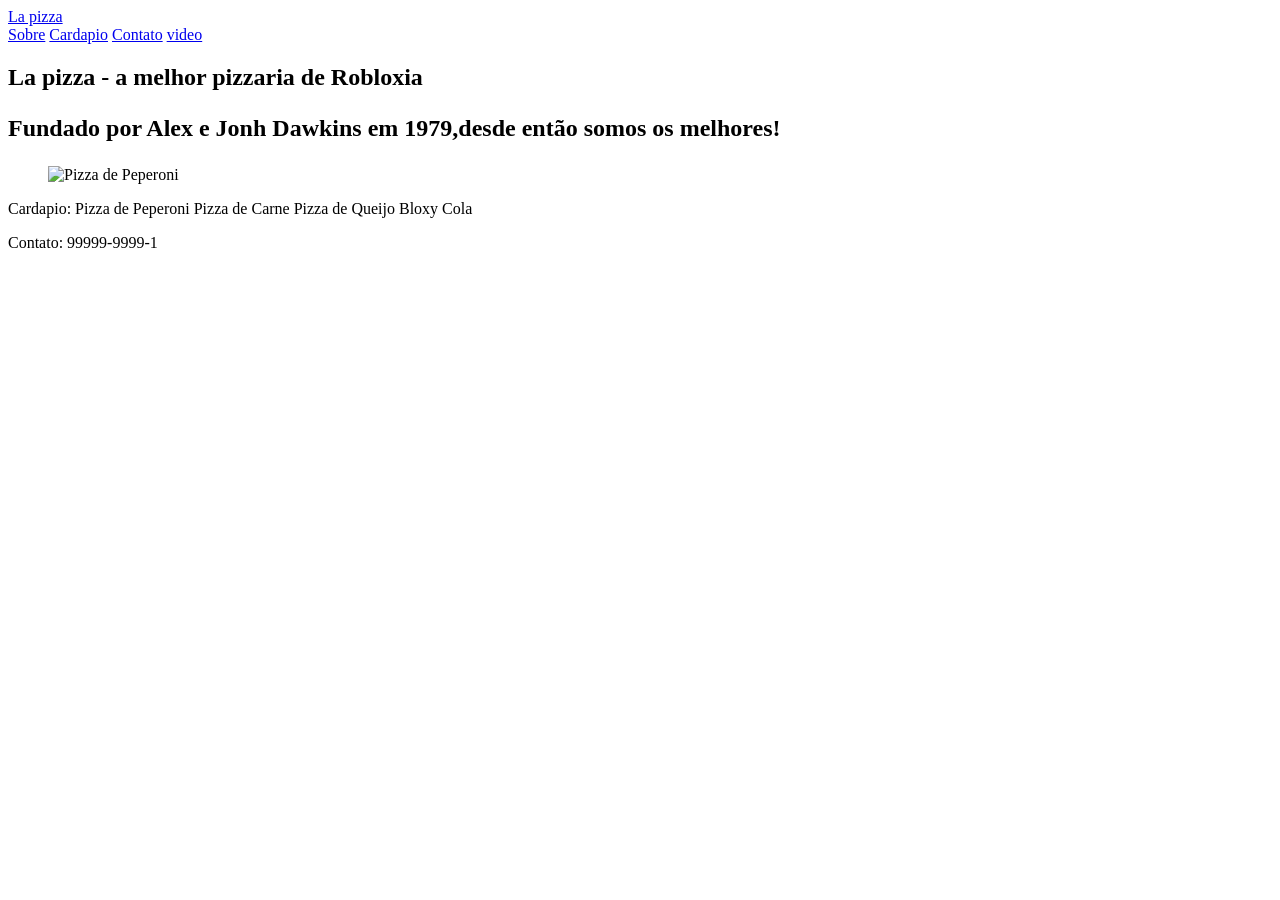
==== index.html @ 72cb4626 "Add files via upload" ====
<!DOCTYPE html>
<html lang="pt-br">
<head>
    <meta charset="UTF-8">
    <meta name="viewport" content="width=device-width, initial-scale=1.0">
    <title>La pizza - pizzaria</title>
</head>
<body>
    <header>
        <div>
            <a href="#">La pizza</a>
            <nav>
                <a href="#Sobre">Sobre</a>
                <a href="#Cardapio">Cardapio</a>
                <a href="#Contato">Contato</a>
                <a href="https://www.youtube.com/watch?v=KLzeRD5gJQc">video</a>
            </nav>
        </div>
    </header>
    <main>
        <section id="Sobre">
            <div>
                <div>
                    <h1> La pizza - a melhor pizzaria de Robloxia
                        <p>Fundado por Alex e Jonh Dawkins em 1979,desde então somos os melhores!</p>
                    </h1>
                </div>
                <figure>
                    <img src="img/pizza_peperoni.jpg" width="250" alt="Pizza de Peperoni"/>
                </figure>
            </div>
        </section>
        <section id="Cardapio">
            <p>Cardapio:
                Pizza de Peperoni
                Pizza de Carne
                Pizza de Queijo
                Bloxy Cola
            </p>
        </section>
        <section id="Contato">
            <p>Contato:
                99999-9999-1
            </p>
        </section>
    </main>
</body>
</html>
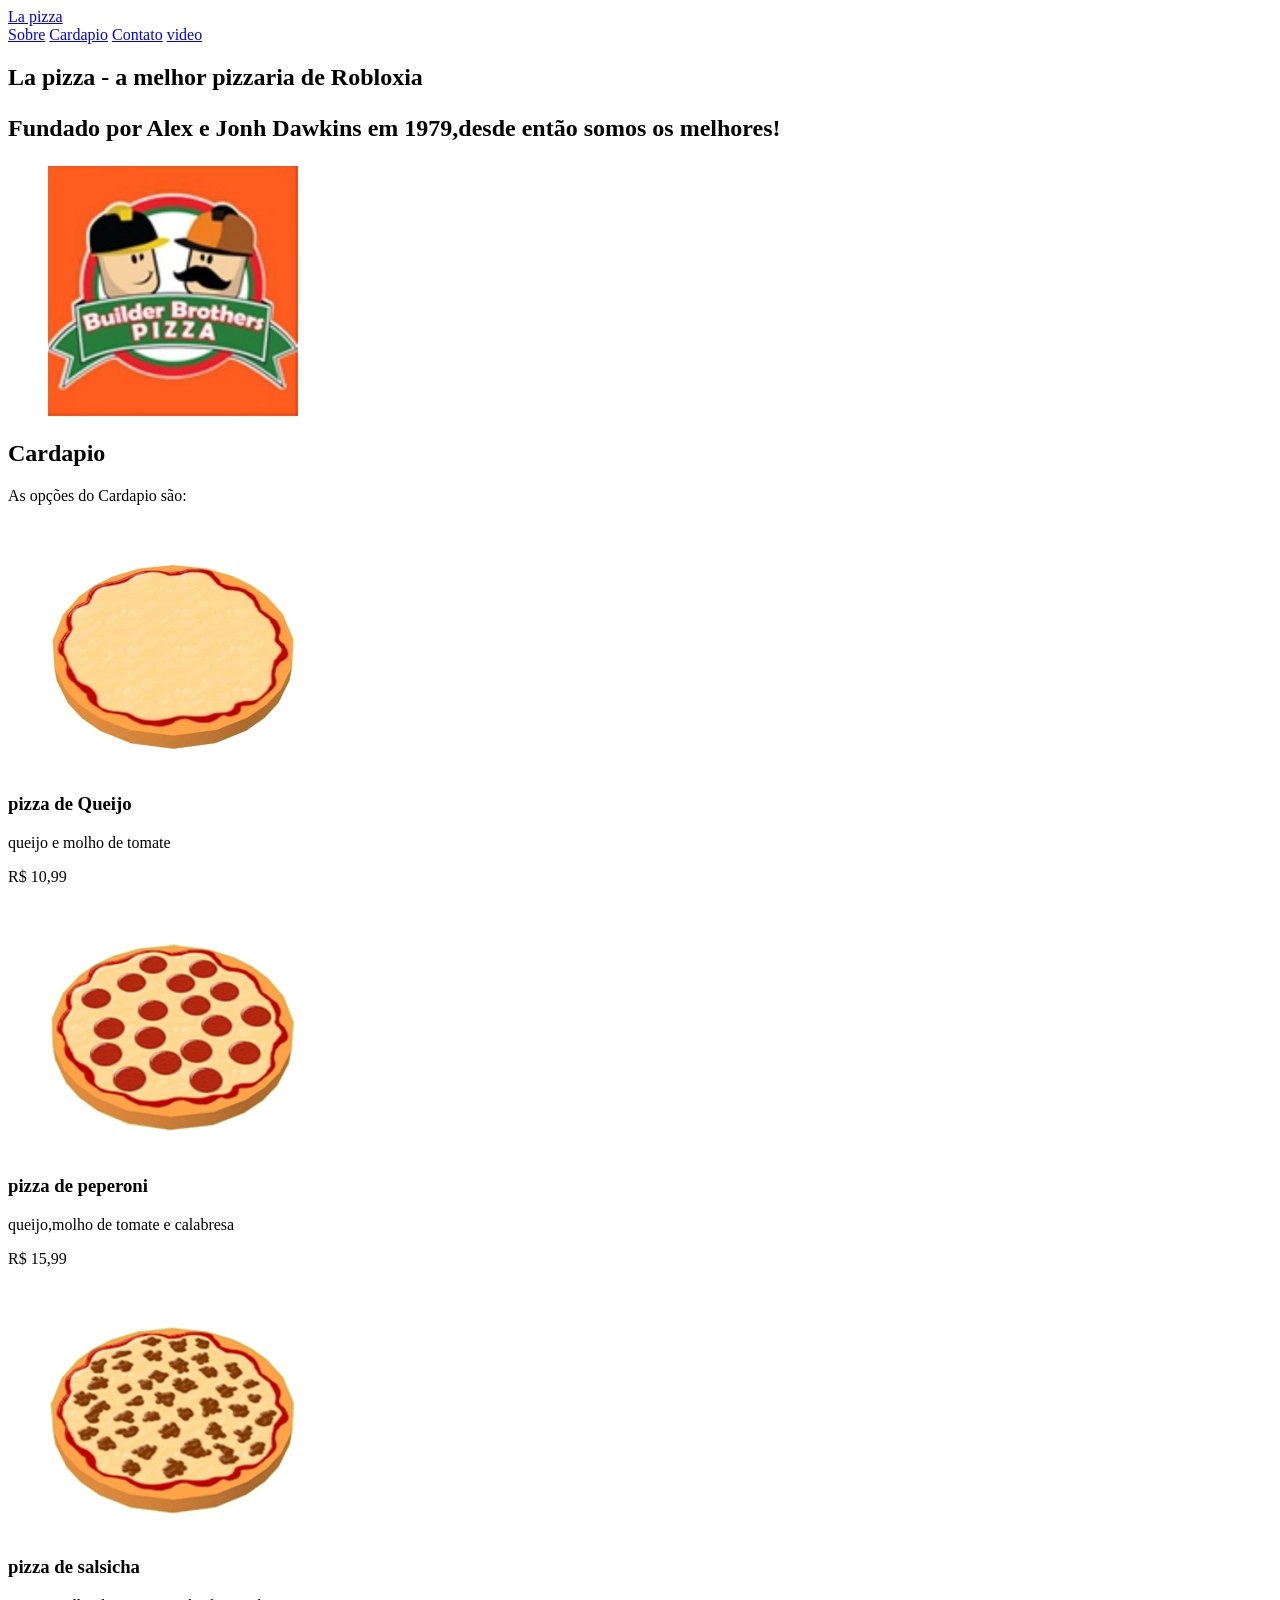
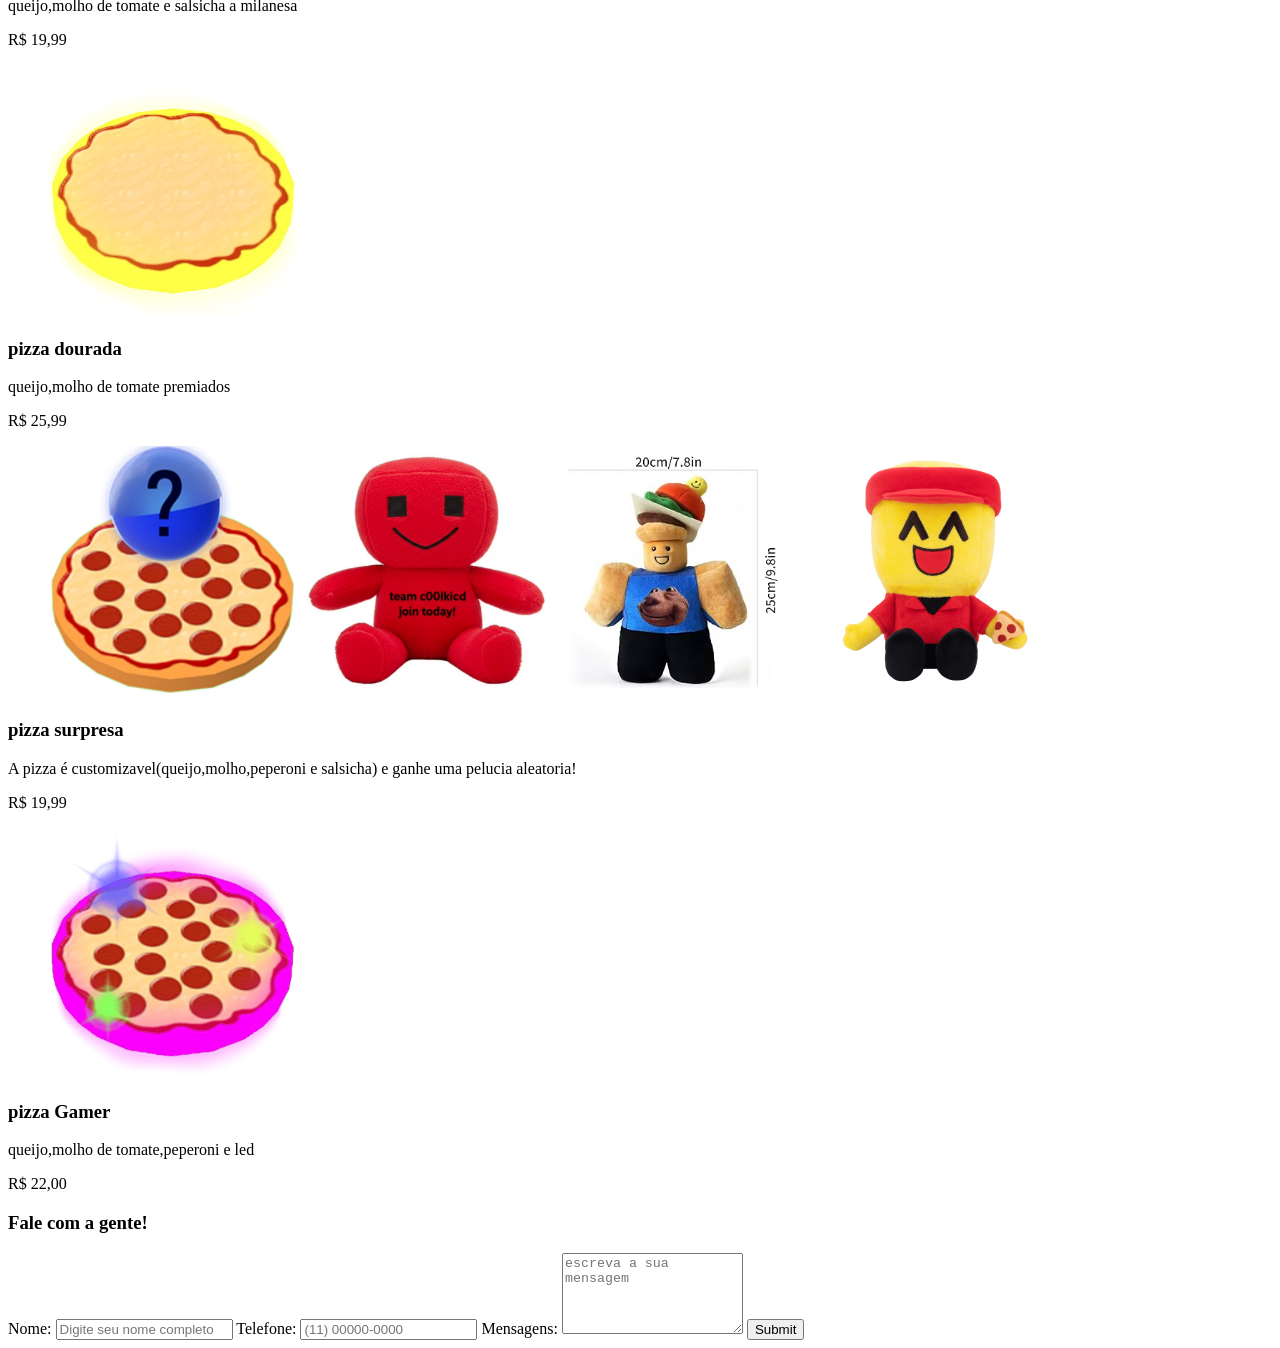
==== commit 3f6c58a0: "Add files via upload" ====
--- a/index.html
+++ b/index.html
@@ -26,22 +26,99 @@
                     </h1>
                 </div>
                 <figure>
-                    <img src="img/pizza_peperoni.jpg" width="250" alt="Pizza de Peperoni"/>
+                    <img src="img/Logo.png" width="250" alt="Logo"/>
                 </figure>
             </div>
         </section>
         <section id="Cardapio">
-            <p>Cardapio:
-                Pizza de Peperoni
-                Pizza de Carne
-                Pizza de Queijo
-                Bloxy Cola
-            </p>
+            <div>
+                <h2>Cardapio</h2>
+                <p>As opções do Cardapio são:</p>
+                <div>
+                     <!--Item 1-->
+                    <article>
+                        <figure>
+                            <img src="img/CheesePizzaDecal.png" width="250" alt="PIzza de Queijo"/>
+                        </figure>
+                        <h3>pizza de Queijo</h3>
+                        <p>queijo e molho de tomate</p>
+                        <span>R$ 10,99</span>
+                    </article>
+                     <!--Item 2-->
+                    <article>
+                        <figure>
+                            <img src="img/PepperoniPizzaDecal (1).png" width="250" alt="Pizza de peperoni"/>
+                        </figure>
+                        <h3>pizza de peperoni</h3>
+                        <p>queijo,molho de tomate e calabresa</p>
+                        <span>R$ 15,99</span>
+                    </article>
+                     <!--Item 3-->
+                    <article>
+                        <figure>
+                           <img src="img/SausagePizzaDecal.png" width="250" alt="Pizza de salsicha"/>
+                        </figure>
+                        <h3>pizza de salsicha</h3>
+                        <p>queijo,molho de tomate e salsicha a milanesa</p>
+                        <span>R$ 19,99</span>
+                    </article>
+                          <!--Item 4-->
+                    <article>
+                        <figure>
+                           <img src="img/GoldenPizzaDecal_Funmade.png" width="250" alt="Pizza dourada"/>
+                        </figure>
+                        <h3>pizza dourada</h3>
+                        <p>queijo,molho de tomate premiados</p>
+                        <span>R$ 25,99</span>
+                    </article>
+                          <!--Item 5-->
+                    <article>
+                        <figure>
+                           <img src="img/CapsulePizzaDecal_Funmade.png" width="250" alt="pizza surpresa"/>
+                            <img src="img/C00lkidd.avif" width="250" alt="pelucia do C00lkidd"/>
+                            <img src="img/51YA18tEizL._UF350,350_QL80_.jpg" width="250" alt="pelucia do 007n7"/>
+                             <img src="img/PIZZA_BOY_PLUSH_toy-SV3-P-1_1000x.png.png" width="250" alt="pelucia do Elliot"/>
+                        </figure>
+                        <h3>pizza surpresa</h3>
+                        <p>A pizza é customizavel(queijo,molho,peperoni e salsicha)
+                            e ganhe uma pelucia aleatoria!</p>
+                        <span>R$ 19,99</span>
+                    </article>
+                          <!--Item 6-->
+                    <article>
+                        <figure>
+                           <img src="img/NeonPizzaDecal_Funmade.png" width="250" alt="Pizza Gamer"/>
+                        </figure>
+                        <h3>pizza Gamer</h3>
+                        <p>queijo,molho de tomate,peperoni e led</p>
+                        <span>R$ 22,00</span>
+                    </article>
+                </div>
+
+            </div>
         </section>
         <section id="Contato">
-            <p>Contato:
-                99999-9999-1
-            </p>
+            <div>
+                <h3>Fale com a gente!</h3>
+                <form>
+                    <label>
+                        Nome:
+                        <input type="text" placeholder="Digite seu nome completo"
+                        name="Nome" required />
+                    </label>
+                    <label>
+                        Telefone:
+                        <input type="tel" placeholder="(11) 00000-0000" 
+                        name="Telefone"
+                        required />
+                    </label>
+                    <label>
+                        Mensagens:
+                        <textarea name="mensagem" placeholder="escreva a sua mensagem" rows="5" required></textarea>
+                        <input type="submit" name="enviar" required />
+                    </label>
+                </form>
+            </div>
         </section>
     </main>
 </body>
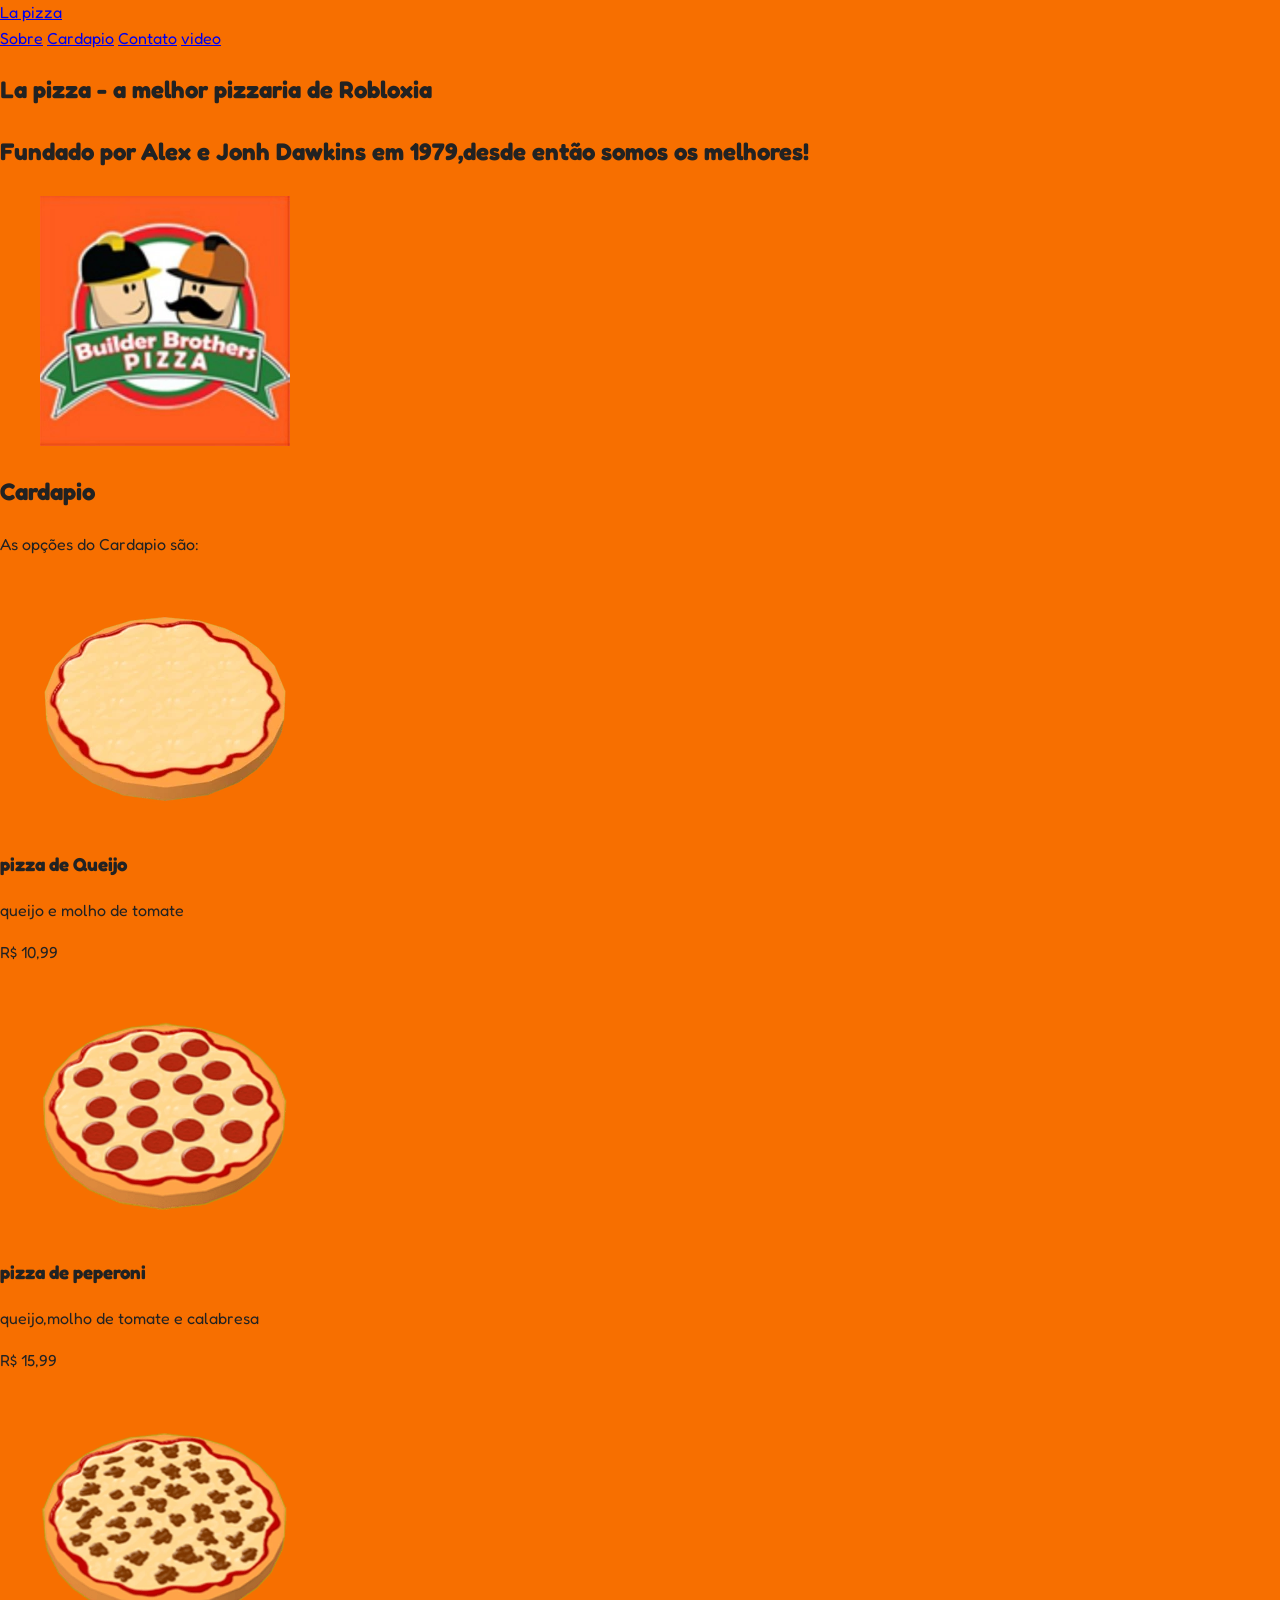
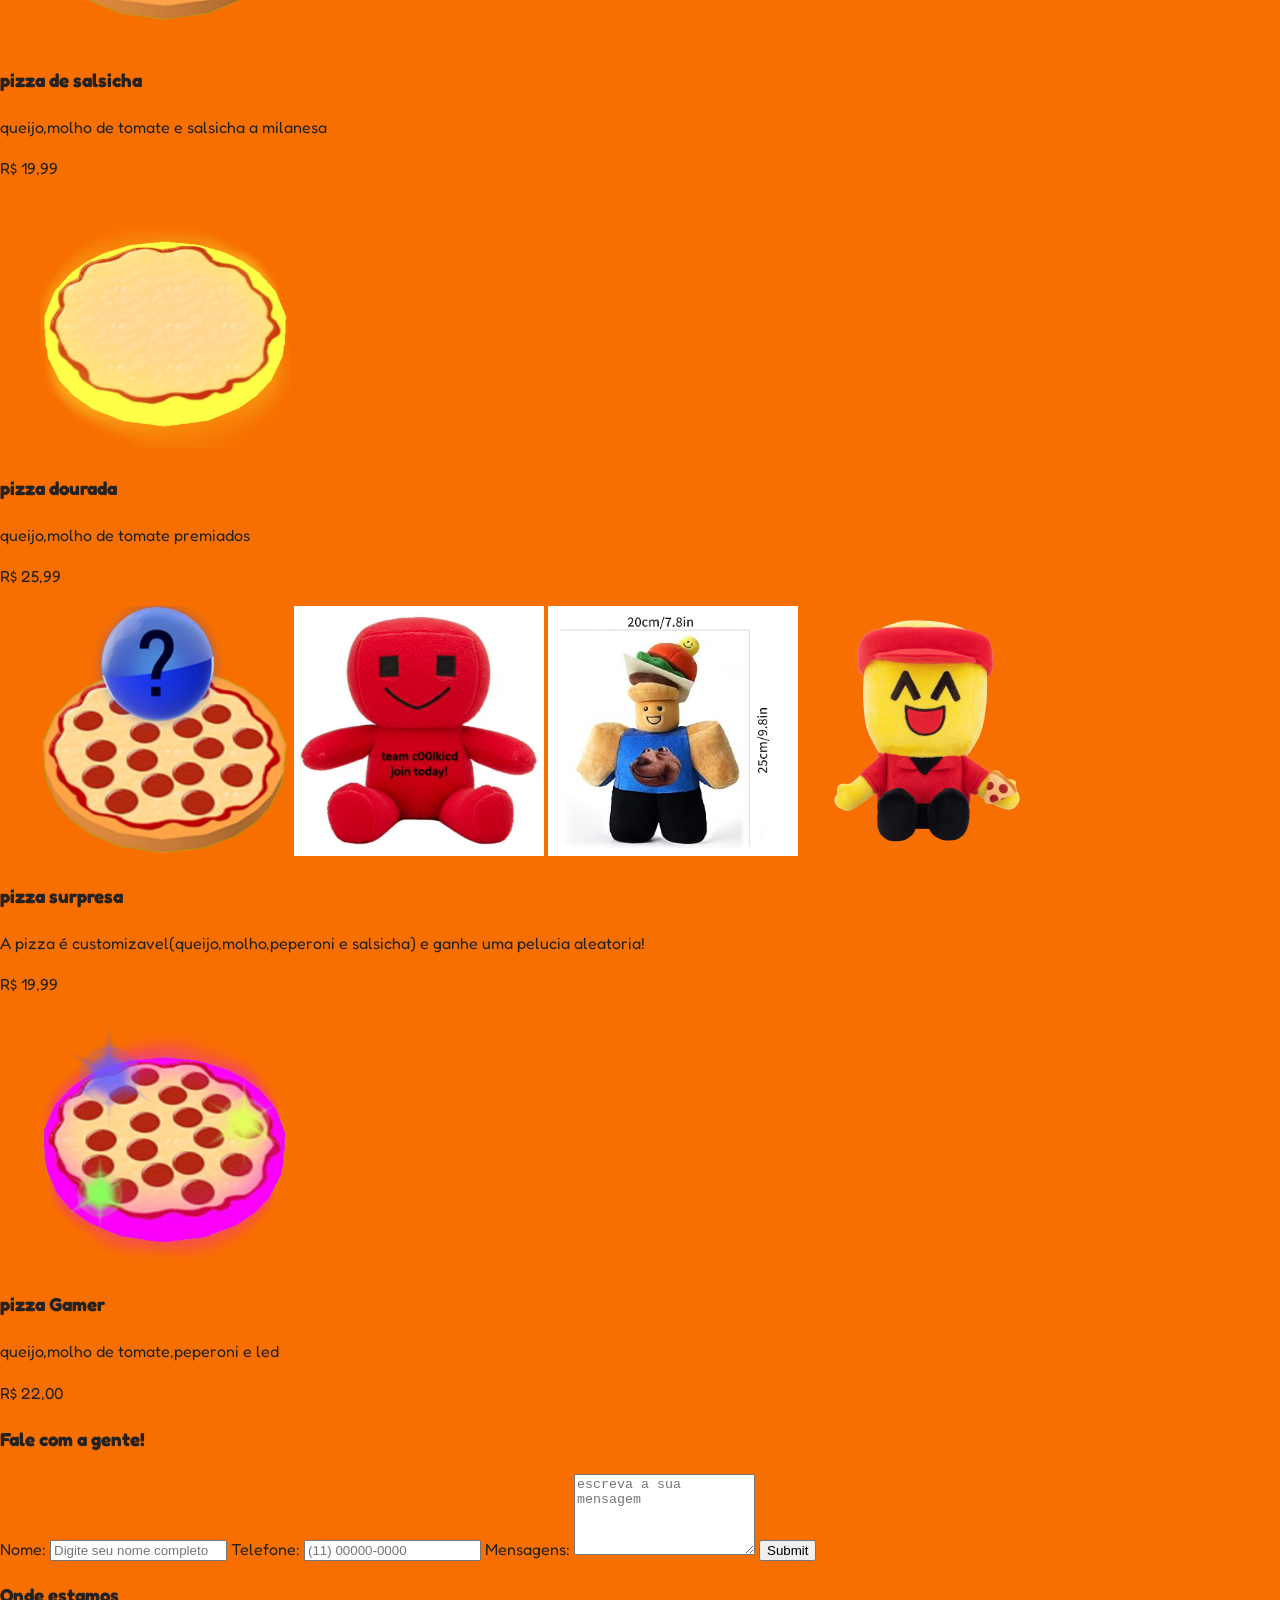
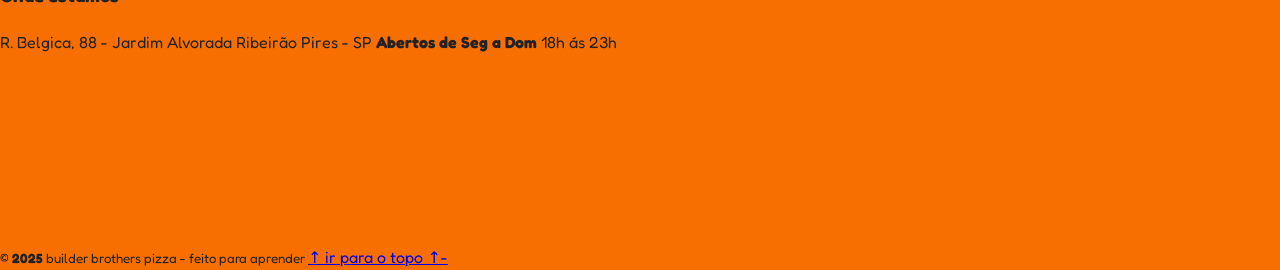
==== commit 7dc73371: "Add files via upload" ====
--- a/index.html
+++ b/index.html
@@ -4,6 +4,11 @@
     <meta charset="UTF-8">
     <meta name="viewport" content="width=device-width, initial-scale=1.0">
     <title>La pizza - pizzaria</title>
+    
+    <link rel="stylesheet" href="Style.css">
+    <link rel="preconnect" href="https://fonts.googleapis.com">
+    <link rel="preconnect" href="https://fonts.gstatic.com" crossorigin>
+    <link href="https://fonts.googleapis.com/css2?family=Fredoka:wght@300..700&display=swap" rel="stylesheet">
 </head>
 <body>
     <header>
@@ -119,7 +124,31 @@
                     </label>
                 </form>
             </div>
+            <div>
+                <h3>Onde estamos</h3>
+                <p>R. Belgica, 88 - Jardim Alvorada
+                    Ribeirão Pires - SP
+                    <strong>Abertos de Seg a Dom</strong> 18h ás 23h
+                </p>
+                <figure>
+                    <iframe 
+                    src="https://www.google.com/maps/embed?pb=!1m18!1m12!1m3!1d3105.1503810331815!2d-77.0365298!3d38.8976763!2m3!1f0!2f0!3f0!3m2!1i1024!2i768!4f13.1!3m3!1m2!1s0x89b7b7bcdecbb1df%3A0x715969d86d0b76bf!2sCasa%20Branca!5e0!3m2!1spt-BR!2sbr!4v1758977211811!5m2!1spt-BR!2sbr" width="40%" height="80%" style="border:0;" allowfullscreen="" loading="lazy" referrerpolicy="no-referrer-when-downgrade"></iframe>
+                </figure>
+            </div>
         </section>
     </main>
+
+    <footer>
+        <div>
+            <small>
+               © 
+                <strong>2025</strong>
+                builder brothers pizza - feito para aprender
+            </small>
+            <a href="#">
+                ↑ ir para o topo ↑-
+            </a>
+        </div>
+    </footer>
 </body>
 </html>
--- a/Style.css
+++ b/Style.css
@@ -0,0 +1,14 @@
+* {
+    box-sizing: border-box;
+}
+
+html {
+    scroll-behavior: smooth;
+}
+body {
+    margin: 0;
+    font-family:'Fredoka', system-ui, Arial, sans-serif;
+    color: #222;
+    background: #f76f00;
+    line-height: 1.6;
+}
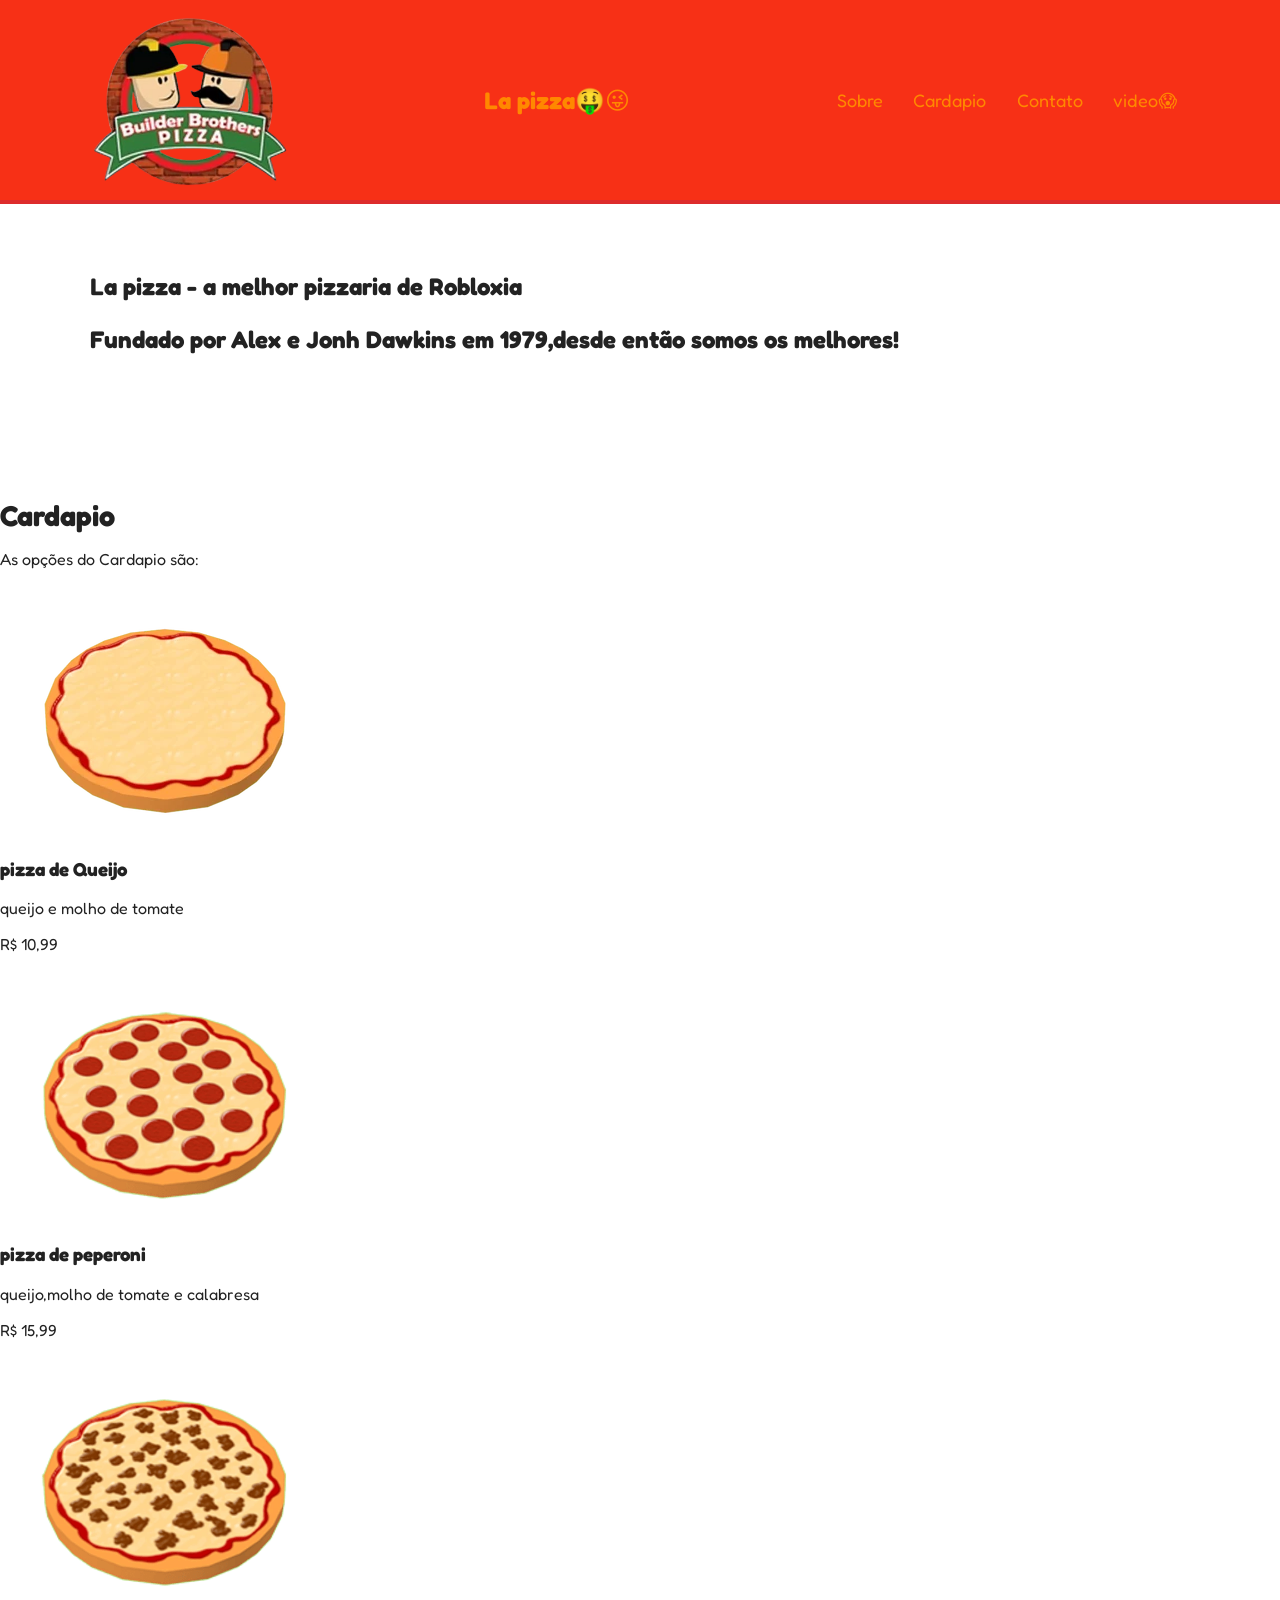
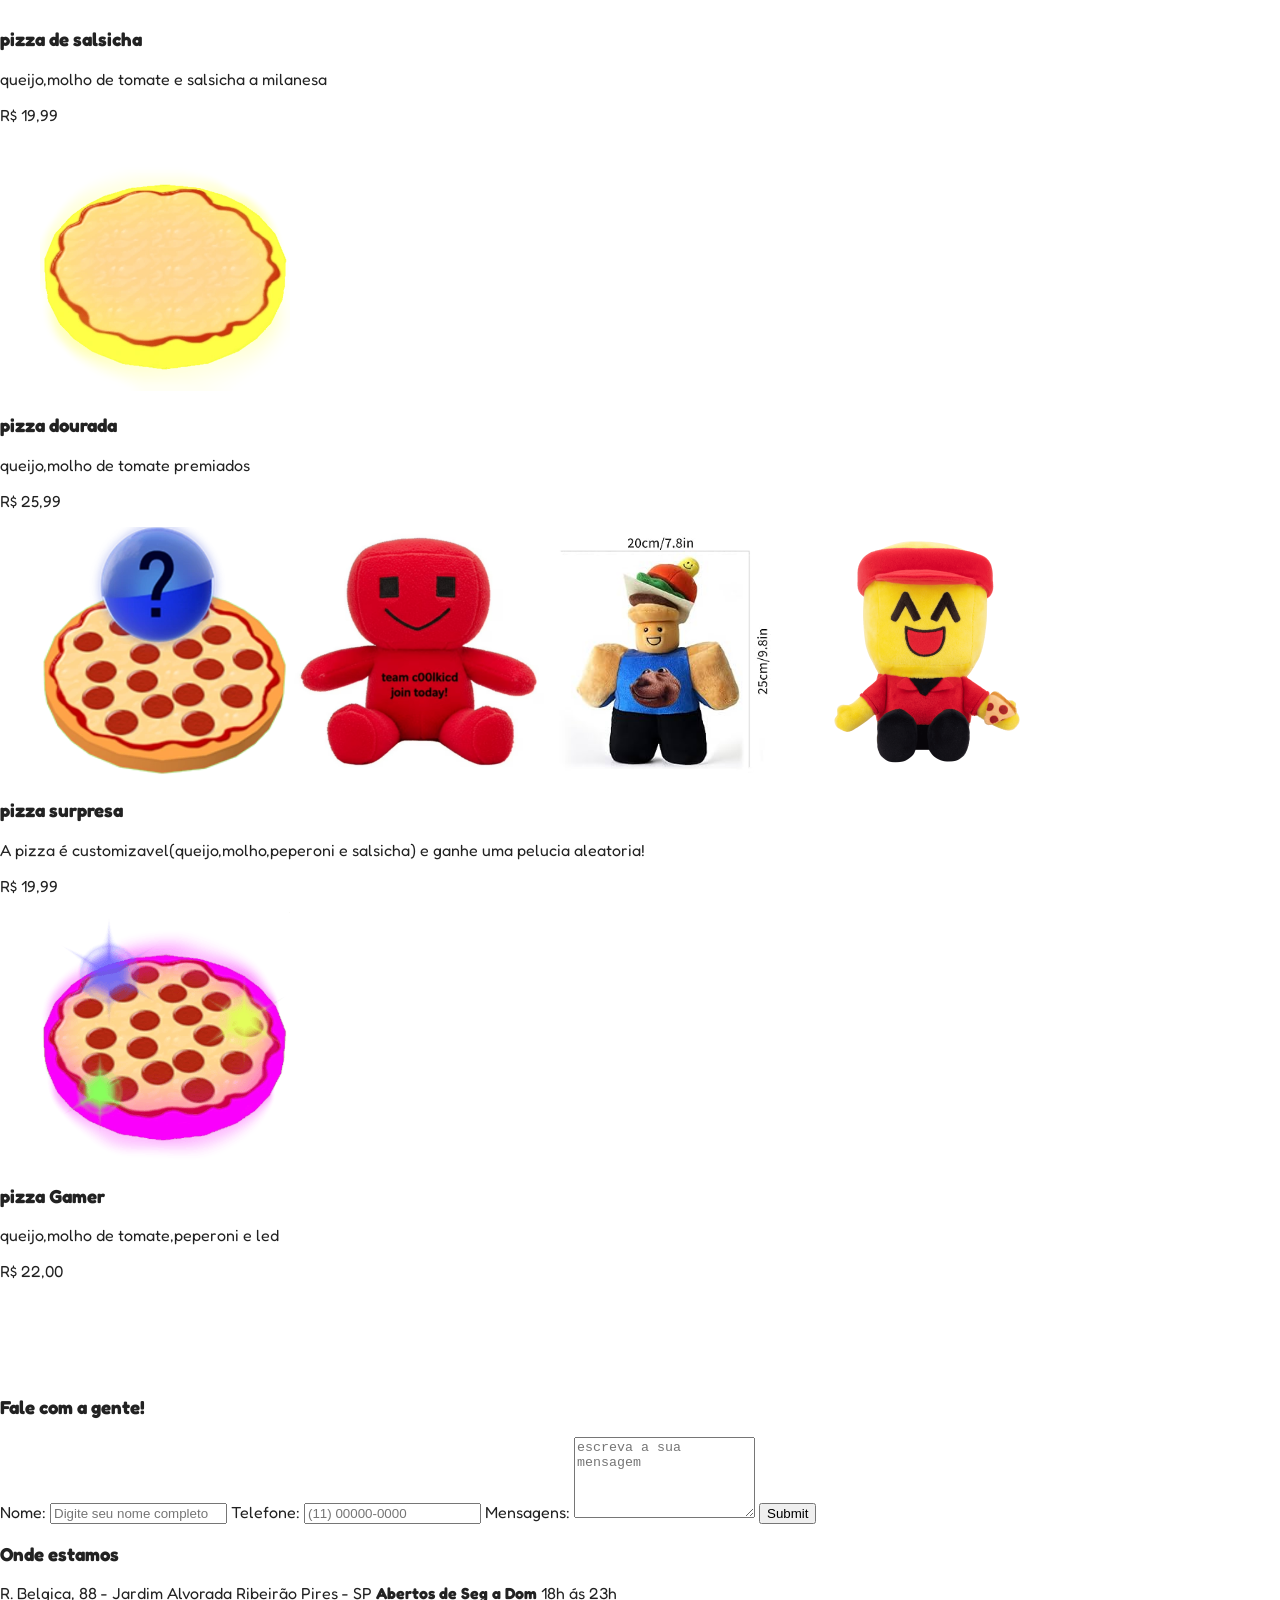
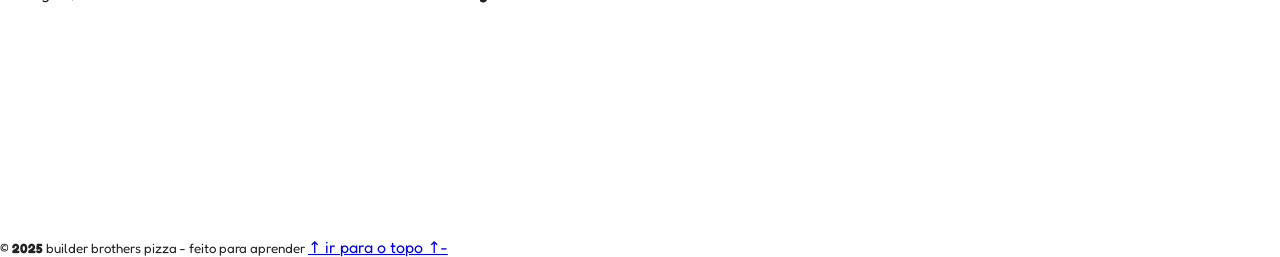
==== commit bb4f1b4a: "Add files via upload" ====
--- a/index.html
+++ b/index.html
@@ -11,14 +11,15 @@
     <link href="https://fonts.googleapis.com/css2?family=Fredoka:wght@300..700&display=swap" rel="stylesheet">
 </head>
 <body>
-    <header>
-        <div>
-            <a href="#">La pizza</a>
+    <header class="topbar">
+        <div class="container row">
+            <img src="img/Logo.png" width="200" alt="Logo"/>
+          <a class="Logo" href="#">La pizza🤑😜</a>
             <nav>
                 <a href="#Sobre">Sobre</a>
                 <a href="#Cardapio">Cardapio</a>
                 <a href="#Contato">Contato</a>
-                <a href="https://www.youtube.com/watch?v=KLzeRD5gJQc">video</a>
+                <a href="https://www.youtube.com/watch?v=KLzeRD5gJQc">video😱</a>
             </nav>
         </div>
     </header>
@@ -26,12 +27,13 @@
         <section id="Sobre">
             <div>
                 <div>
+                    <div class="container hero-wrap">
+            <div class="hero-text">
                     <h1> La pizza - a melhor pizzaria de Robloxia
                         <p>Fundado por Alex e Jonh Dawkins em 1979,desde então somos os melhores!</p>
                     </h1>
                 </div>
                 <figure>
-                    <img src="img/Logo.png" width="250" alt="Logo"/>
                 </figure>
             </div>
         </section>
--- a/Style.css
+++ b/Style.css
@@ -9,6 +9,89 @@
     margin: 0;
     font-family:'Fredoka', system-ui, Arial, sans-serif;
     color: #222;
-    background: #f76f00;
-    line-height: 1.6;
+    background: #ffffff;
+    line-height: 1,6;
+}
+
+.topbar {
+    position: sticky;
+    top: 0;
+    z-index: 10;
+    background-color: #f73016;
+    border-bottom: 4px solid #dd2c2c;
+    font-size: large;
+}
+
+.container {
+    width: min(1100px, 92%);
+    margin: 0 auto;
+}
+
+.row {
+    display: flex;
+    align-items: center;
+    justify-content: space-between;
+}
+
+.Logo {
+    font-weight: 800;
+    text-decoration: none;
+    color : #ff8800;
+    font-size: 1.5rem;
+    padding: 0.8rem 0;
+}
+
+nav a {
+    text-decoration: none;
+    color: #ff8800;
+    padding: 0.6rem 0.8rem;
+    border-radius: 0.5rem;
+}
+
+nav a:hover {
+    background-color: #c42a2a;
+}
+section {
+    padding: 3rem 0;
+    scroll-margin-top: 4rem;
+}
+
+section h2 {
+    margin-bottom: 0.4rem;
+    font-size: 1.8rem;
+}
+
+.section-subititle,
+.hero p {
+    color :#ffffff;
+    margin-bottom: 1rem;
+}
+
+.hero h1 {
+    margin-bottom: 0.4rem;
+    font-size: 2.2rem;
+}
+
+.hero-wrap {
+    display: flex;
+    flex-wrap: wrap;
+    gap: 1.5rem;
+   align-items: center;
+}
+
+.hero-text {
+    min-width: 16rem;
+}
+
+.hero-img {
+    background: #ffffff;
+    border: 1px solid #e9e9e9;
+    border-radius: 0.8rem;
+    padding: 0.6rem;
+}
+
+.hero-img img {
+    width: 100%;
+    display: block;
+    border-radius: 0.5rem;
 }
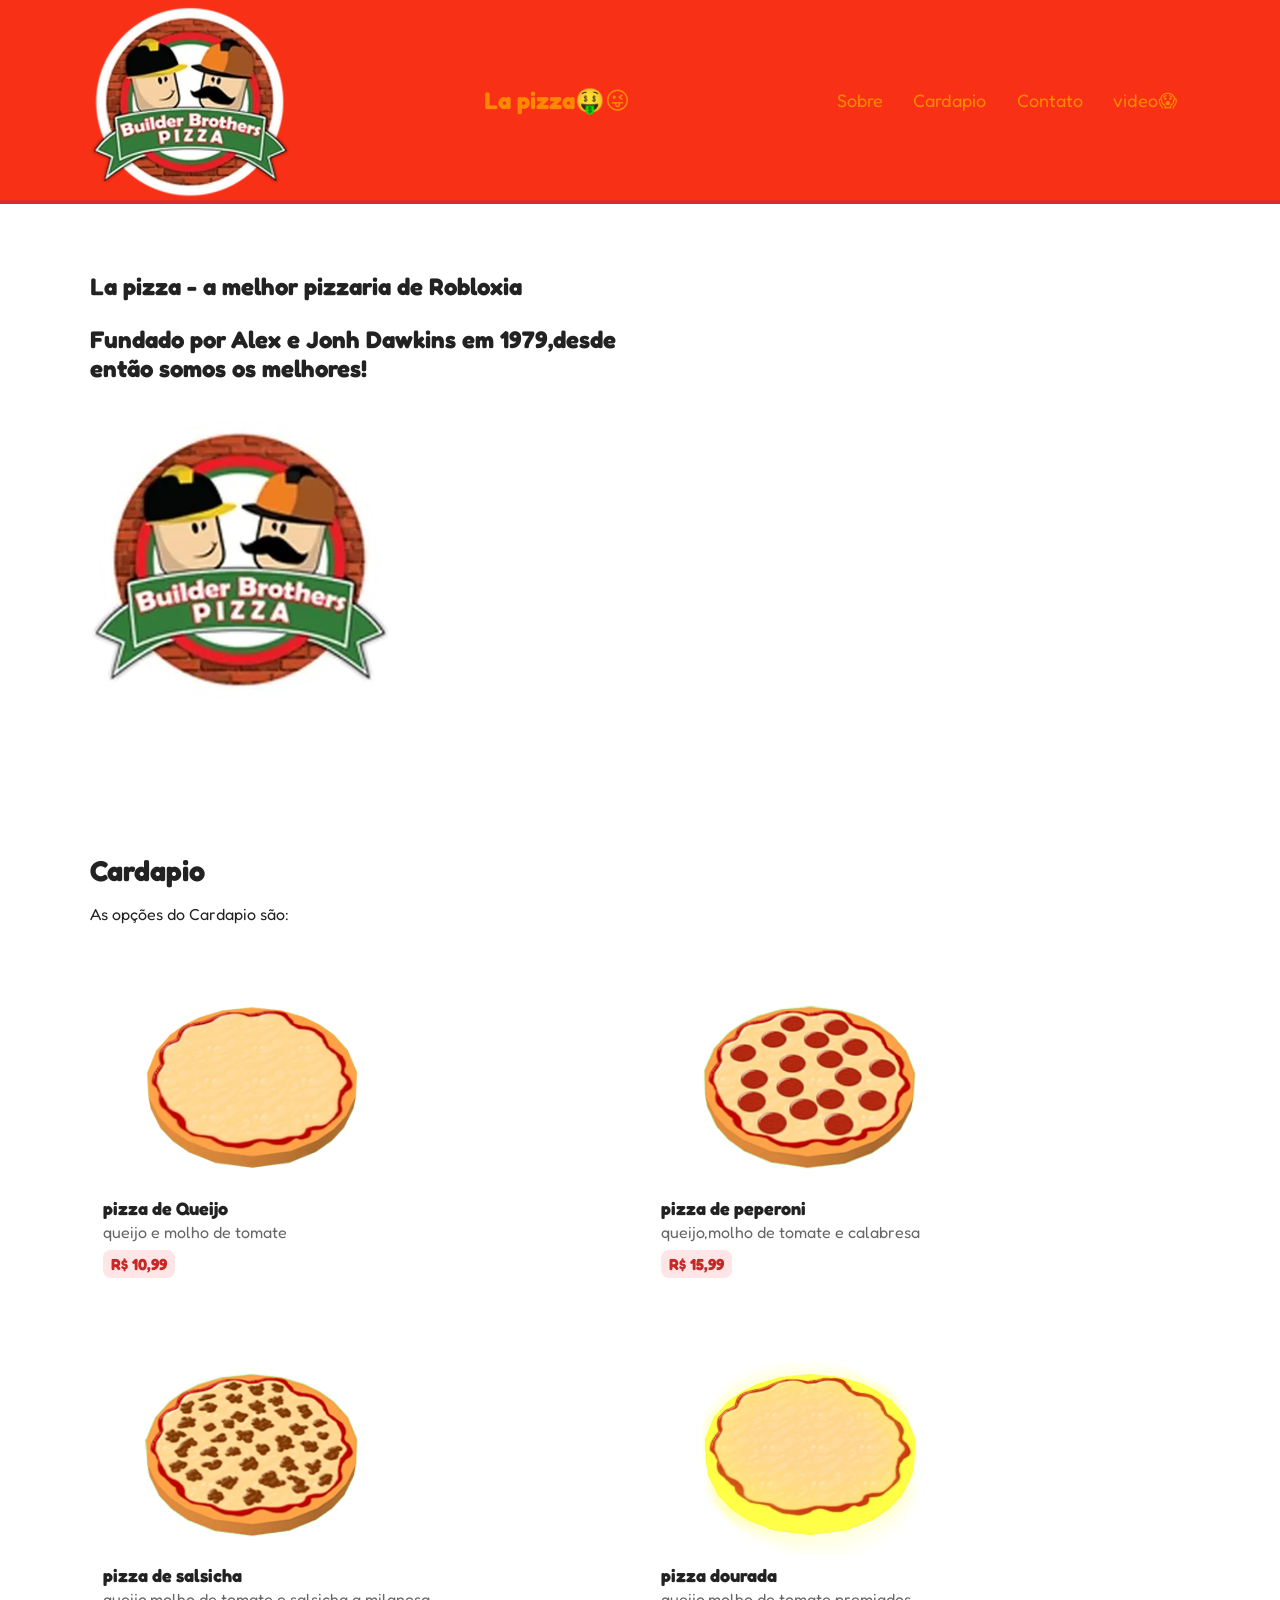
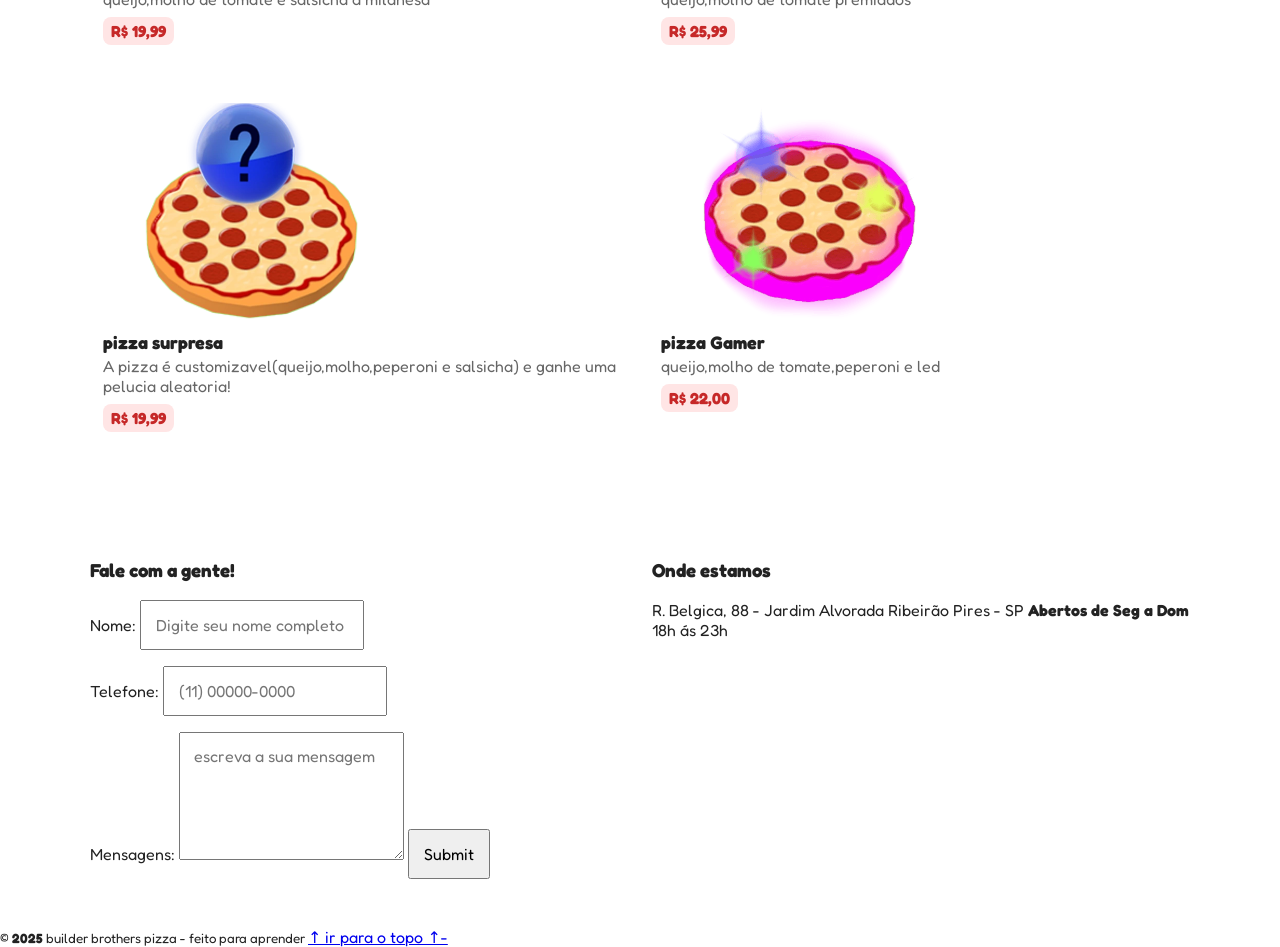
==== commit 32694e8d: "Add files via upload" ====
--- a/index.html
+++ b/index.html
@@ -30,7 +30,7 @@
                     <div class="container hero-wrap">
             <div class="hero-text">
                     <h1> La pizza - a melhor pizzaria de Robloxia
-                        <p>Fundado por Alex e Jonh Dawkins em 1979,desde então somos os melhores!</p>
+                        <p>Fundado por Alex e Jonh Dawkins em 1979,desde então somos os melhores!</p> <img src="img/Logo.png" width="300" alt="Logo"/>
                     </h1>
                 </div>
                 <figure>
@@ -38,73 +38,70 @@
             </div>
         </section>
         <section id="Cardapio">
-            <div>
+            <div class="container">
                 <h2>Cardapio</h2>
                 <p>As opções do Cardapio são:</p>
-                <div>
+                <div class="menu-grid">
                      <!--Item 1-->
-                    <article>
-                        <figure>
-                            <img src="img/CheesePizzaDecal.png" width="250" alt="PIzza de Queijo"/>
+                    <article class="item">
+                        <figure class="thumb">
+                            <img src="img/CheesePizzaDecal.png" width="50" alt="PIzza de Queijo"/>
                         </figure>
                         <h3>pizza de Queijo</h3>
                         <p>queijo e molho de tomate</p>
-                        <span>R$ 10,99</span>
+                        <span class="price">R$ 10,99</span>
                     </article>
                      <!--Item 2-->
-                    <article>
-                        <figure>
+                     <article class="item">
+                        <figure class="thumb">
                             <img src="img/PepperoniPizzaDecal (1).png" width="250" alt="Pizza de peperoni"/>
                         </figure>
                         <h3>pizza de peperoni</h3>
                         <p>queijo,molho de tomate e calabresa</p>
-                        <span>R$ 15,99</span>
+                        <span class="price">R$ 15,99</span>
                     </article>
                      <!--Item 3-->
-                    <article>
-                        <figure>
+                     <article class="item">
+                        <figure class="thumb">
                            <img src="img/SausagePizzaDecal.png" width="250" alt="Pizza de salsicha"/>
                         </figure>
                         <h3>pizza de salsicha</h3>
                         <p>queijo,molho de tomate e salsicha a milanesa</p>
-                        <span>R$ 19,99</span>
+                        <span class="price">R$ 19,99</span>
                     </article>
                           <!--Item 4-->
-                    <article>
-                        <figure>
+                          <article class="item">
+                            <figure class="thumb">
                            <img src="img/GoldenPizzaDecal_Funmade.png" width="250" alt="Pizza dourada"/>
                         </figure>
                         <h3>pizza dourada</h3>
                         <p>queijo,molho de tomate premiados</p>
-                        <span>R$ 25,99</span>
+                        <span class="price">R$ 25,99</span>
                     </article>
                           <!--Item 5-->
-                    <article>
-                        <figure>
+                          <article class="item">
+                            <figure class="thumb">
                            <img src="img/CapsulePizzaDecal_Funmade.png" width="250" alt="pizza surpresa"/>
-                            <img src="img/C00lkidd.avif" width="250" alt="pelucia do C00lkidd"/>
-                            <img src="img/51YA18tEizL._UF350,350_QL80_.jpg" width="250" alt="pelucia do 007n7"/>
-                             <img src="img/PIZZA_BOY_PLUSH_toy-SV3-P-1_1000x.png.png" width="250" alt="pelucia do Elliot"/>
                         </figure>
                         <h3>pizza surpresa</h3>
                         <p>A pizza é customizavel(queijo,molho,peperoni e salsicha)
                             e ganhe uma pelucia aleatoria!</p>
-                        <span>R$ 19,99</span>
+                        <span class="price">R$ 19,99</span>
                     </article>
                           <!--Item 6-->
-                    <article>
-                        <figure>
+                          <article class="item">
+                            <figure class="thumb">
                            <img src="img/NeonPizzaDecal_Funmade.png" width="250" alt="Pizza Gamer"/>
                         </figure>
                         <h3>pizza Gamer</h3>
                         <p>queijo,molho de tomate,peperoni e led</p>
-                        <span>R$ 22,00</span>
+                        <span class="price">R$ 22,00</span>
                     </article>
                 </div>
 
             </div>
         </section>
-        <section id="Contato">
+        <section class="container contact-grid" id="Contato">
             <div>
                 <h3>Fale com a gente!</h3>
                 <form>
--- a/Style.css
+++ b/Style.css
@@ -80,10 +80,11 @@
 }
 
 .hero-text {
-    min-width: 16rem;
+    max-width: 50%;
 }
 
 .hero-img {
+    max-width: 50%;
     background: #ffffff;
     border: 1px solid #e9e9e9;
     border-radius: 0.8rem;
@@ -94,4 +95,111 @@
     width: 100%;
     display: block;
     border-radius: 0.5rem;
+}
+
+.alt {
+    background-color: #ffffff;
+}
+
+.menu-grid {
+    display: flex;
+    flex-wrap: wrap;
+    gap: 1rem;
+    align-items: stretch;
+    justify-content: center;
+}
+
+.item {
+    flex-basis: 360px;
+    flex-grow: 1;
+    flex-shrink: 1;
+    background-color: #ffffff;
+    border-radius: 12px;
+    padding: 13px;
+}
+
+.thumb {
+    margin-bottom: 10px;
+    border-radius: 10px;
+    overflow: hidden;
+}
+
+.thumb img {
+    width: 50%;
+    display: block;
+    border-radius: 8px;
+    transition: transform 0.4s ease;
+}
+
+.thumb img:hover {
+    transform: scale(1.08) rotate(-1deg);
+}
+
+.item p {
+    color:#666666;
+    margin-top: 0;
+    margin-bottom: 8px;
+}
+
+.item h3{
+    margin-top: 0;
+    margin-bottom: 3px;
+    font-size: 18px;
+}
+
+.price {
+    display: inline-block;
+    background: #ffe5e5;
+    color: #c62828;
+    font-weight: 700;
+    padding: 4px 8px 4px 8px;
+    border-radius: 8px
+}
+
+.contact-grid {
+    display: flex;
+    flex-wrap: wrap;
+    gap: 24px;
+    align-items: flex-start;
+}
+
+.contact-grid > div {
+    flex-grow: 1;
+    flex-shrink: 1;
+    flex-basis: 320px;
+    min-width: 260px;
+}
+
+form {
+    display: flex;
+    flex-direction: column;
+    gap: 16px;
+    max-height: 500;
+}
+
+input, textarea {
+    font: inherit;
+    padding: 13px 14px 13px 14px;
+    border: 1.5 solid #c92323;
+    outline: none;
+}
+
+input:focus, textarea:focus {
+    border: 2px dotted #000;
+    box-shadow: 0px 0px 0px 3px rgba(46, 125, 50, 0.12);
+}
+
+.btn {
+    display: inline-block;
+    background-color:#2e7d32 ;
+    color: #ffffff;
+    padding: 13px 16px 13px 16px;
+    border-radius: 10px;
+    text-decoration: none;
+    border: 0px;
+    cursor: pointer;
+}
+
+.btn:hover {
+    filter: brightness(1.15);
 }
